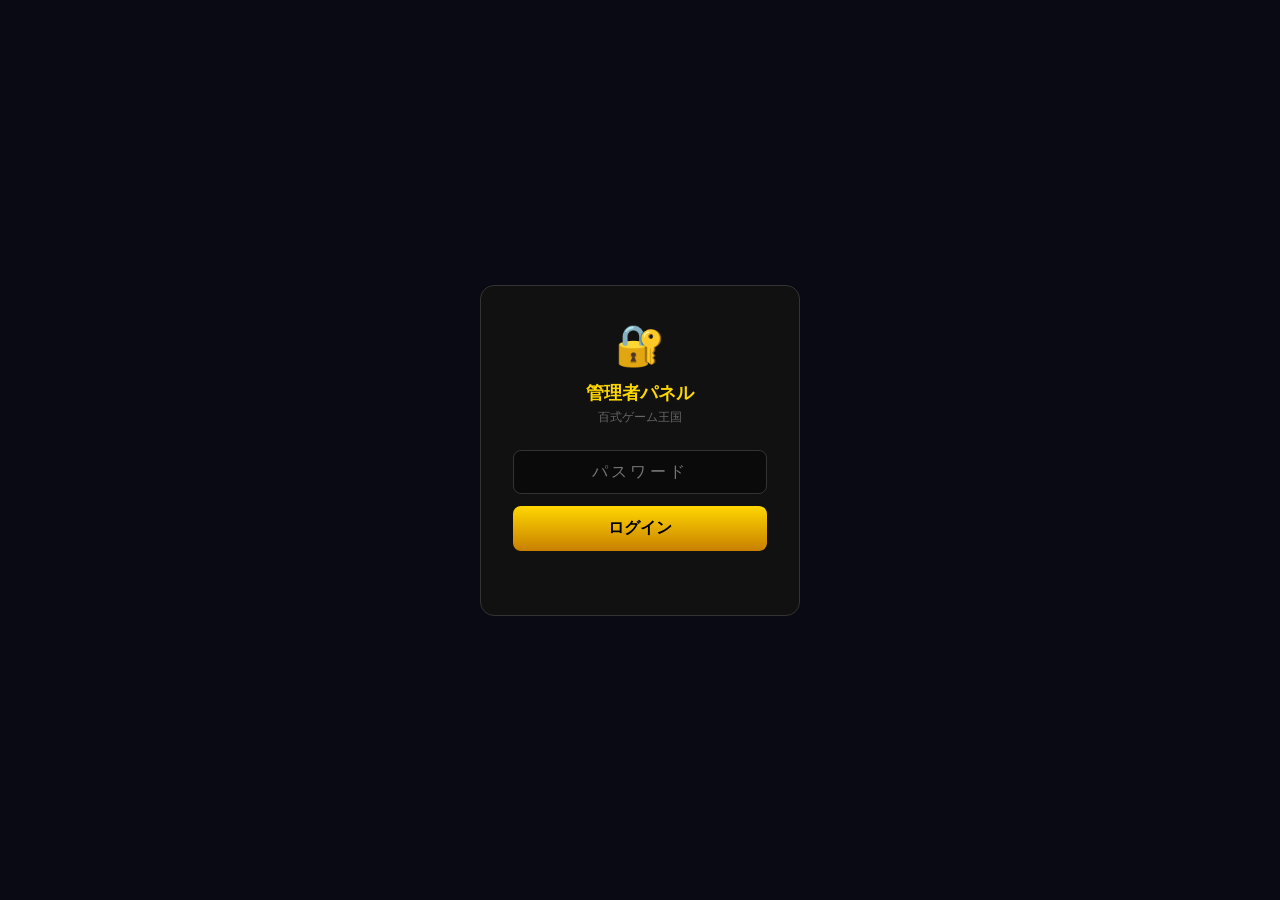
==== admin.html @ 17db84c9 "feat: admin.html 管理者パネル追加" ====
<!DOCTYPE html>
<html lang="ja">
<head>
<meta charset="UTF-8">
<meta name="viewport" content="width=device-width,initial-scale=1.0">
<title>管理者パネル | 百式ゲーム王国</title>
<style>
*{box-sizing:border-box;margin:0;padding:0}
body{background:#0a0a14;color:#ccc;font-family:'Segoe UI',sans-serif;min-height:100vh}
.header{background:linear-gradient(90deg,#1a1a2e,#16213e);border-bottom:2px solid #FFD700;padding:14px 20px;display:flex;align-items:center;gap:12px}
.header-title{font-size:20px;font-weight:700;color:#FFD700}
.header-sub{font-size:12px;color:#888}
.logout-btn{margin-left:auto;padding:6px 14px;background:rgba(255,80,80,.15);border:1px solid rgba(255,80,80,.3);color:#ff8888;border-radius:6px;cursor:pointer;font-size:13px}
.container{max-width:900px;margin:0 auto;padding:20px}

/* Login */
#login-screen{display:flex;align-items:center;justify-content:center;min-height:100vh}
.login-box{background:#111;border:1px solid #333;border-radius:14px;padding:36px 32px;width:320px;text-align:center}
.login-logo{font-size:40px;margin-bottom:12px}
.login-title{font-size:18px;font-weight:700;color:#FFD700;margin-bottom:4px}
.login-sub{font-size:12px;color:#666;margin-bottom:24px}
.login-input{width:100%;background:#0a0a0a;border:1px solid #333;border-radius:8px;padding:12px 14px;color:#fff;font-size:16px;text-align:center;letter-spacing:.2em;margin-bottom:12px}
.login-input:focus{outline:none;border-color:#FFD700}
.login-btn{width:100%;padding:12px;background:linear-gradient(180deg,#FFD700,#c88000);border:none;border-radius:8px;color:#000;font-weight:700;font-size:16px;cursor:pointer}
.login-err{color:#ff6666;font-size:13px;margin-top:8px;min-height:20px}

/* Main */
#main-screen{display:none}
.tab-bar{display:flex;gap:4px;margin-bottom:20px;border-bottom:1px solid #222;padding-bottom:0}
.tab{padding:10px 18px;cursor:pointer;font-size:14px;font-weight:600;color:#888;border-bottom:2px solid transparent;margin-bottom:-1px}
.tab.active{color:#FFD700;border-bottom-color:#FFD700}
.tab-panel{display:none}
.tab-panel.active{display:block}

/* Cards */
.card{background:#111;border:1px solid #222;border-radius:10px;padding:16px;margin-bottom:14px}
.card-title{font-size:13px;font-weight:700;color:#888;letter-spacing:.08em;text-transform:uppercase;margin-bottom:12px}

/* Table */
.tbl{width:100%;border-collapse:collapse;font-size:14px}
.tbl th{background:#0a0a0a;color:#888;font-size:11px;letter-spacing:.08em;padding:8px 10px;text-align:left;border-bottom:1px solid #222}
.tbl td{padding:10px;border-bottom:1px solid #1a1a1a;vertical-align:middle}
.tbl tr:hover td{background:rgba(255,255,255,.03)}
.badge{display:inline-block;padding:2px 8px;border-radius:4px;font-size:11px;font-weight:700}
.badge-green{background:rgba(0,200,60,.15);color:#00cc44;border:1px solid rgba(0,200,60,.3)}
.badge-gold{background:rgba(255,215,0,.15);color:#FFD700;border:1px solid rgba(255,215,0,.3)}

/* Inputs */
.inp{background:#0a0a0a;border:1px solid #333;border-radius:6px;padding:8px 10px;color:#fff;font-size:14px;width:100%}
.inp:focus{outline:none;border-color:#FFD700}
.btn{padding:8px 16px;border:none;border-radius:6px;cursor:pointer;font-size:13px;font-weight:700}
.btn-primary{background:linear-gradient(180deg,#00cc44,#009933);color:#fff}
.btn-danger{background:rgba(255,80,80,.15);border:1px solid rgba(255,80,80,.3);color:#ff8888}
.btn-gold{background:linear-gradient(180deg,#FFD700,#c88000);color:#000}
.btn-sm{padding:5px 12px;font-size:12px}

.medal-row{display:flex;gap:8px;align-items:center}
.medal-inp{width:90px}
.status-msg{margin-top:10px;padding:8px 12px;border-radius:6px;font-size:13px;display:none}
.status-msg.ok{display:block;background:rgba(0,200,60,.1);border:1px solid rgba(0,200,60,.3);color:#00cc44}
.status-msg.err{display:block;background:rgba(255,80,80,.1);border:1px solid rgba(255,80,80,.3);color:#ff8888}

.stat-grid{display:grid;grid-template-columns:repeat(3,1fr);gap:12px;margin-bottom:16px}
.stat-box{background:#0a0a0a;border:1px solid #222;border-radius:8px;padding:12px;text-align:center}
.stat-n{font-size:28px;font-weight:700;color:#FFD700;font-family:Oswald,sans-serif}
.stat-l{font-size:11px;color:#666;margin-top:2px}
.loading{color:#888;font-size:13px;padding:20px;text-align:center}

.reset-section{border-top:1px solid #222;margin-top:16px;padding-top:16px}
</style>
</head>
<body>

<!-- ログイン画面 -->
<div id="login-screen">
  <div class="login-box">
    <div class="login-logo">🔐</div>
    <div class="login-title">管理者パネル</div>
    <div class="login-sub">百式ゲーム王国</div>
    <input class="login-input" id="pw-input" type="password" placeholder="パスワード" onkeydown="if(event.key==='Enter')doLogin()">
    <button class="login-btn" onclick="doLogin()">ログイン</button>
    <div class="login-err" id="login-err"></div>
  </div>
</div>

<!-- メイン画面 -->
<div id="main-screen">
  <div class="header">
    <div>
      <div class="header-title">🔧 管理者パネル</div>
      <div class="header-sub">百式ゲーム王国</div>
    </div>
    <button class="logout-btn" onclick="doLogout()">ログアウト</button>
  </div>
  <div class="container">
    <div class="tab-bar">
      <div class="tab active" onclick="switchTab('users',this)">👤 ユーザー管理</div>
      <div class="tab" onclick="switchTab('rankings',this)">🏆 ランキング</div>
    2 <div class="tab" onclick="switchTab('stats',this)">📊 統計</div>
    </div>

    <!-- ユーザー管理 -->
    <div class="tab-panel active" id="tab-users">
      <div class="card">
        <div class="card-title">登録ユーザー一覧</div>
        <div id="users-list" class="loading">読み込み中...</div>
      </div>
      <div class="card">
        <div class="card-title">メダル付与 / 新規ユーザー作成</div>
        <div style="display:grid;grid-template-columns:1fr 1fr;gap:12px">
          <div>
            <label style="font-size:12px;color:#888;display:block;margin-bottom:4px">ユーザー選択</label>
            <select class="inp" id="target-user" style="width:100%"><option value="">-- 選択 --</option></select>
          </div>
          <div>
            <label style="font-size:12px;color:#888;display:block;margin-bottom:4px">メダル追加量</label>
            <div class="medal-row">
              <input class="inp medal-inp" id="medal-amount" type="number" value="100" min="1">
              <button class="btn btn-gold" onclick="addMedals()">追加</button>
              <button class="btn btn-danger btn-sm" onclick="setMedals()">セット</button>
            </div>
          </div>
        </div>
        <div class="status-msg" id="medal-status"></div>
        <div style="border-top:1px solid #222;margin-top:16px;padding-top:14px">
          <div style="font-size:12px;color:#888;margin-bottom:8px">新規ユーザー作成</div>
          <div style="display:flex;gap:8px;flex-wrap:wrap">
            <input class="inp" id="new-name" placeholder="名前" style="width:130px">
            <input class="inp" id="new-pin" placeholder="PIN (4桁)" maxlength="4" style="width:100px">
            <input class="inp" id="new-medals" type="number" value="100" placeholder="初期メダル" style="width:110px">
            <button class="btn btn-primary" onclick="createUser()">作成</button>
          </div>
          <div class="status-msg" id="create-status"></div>
        </div>
      </div>
    </div>

    <!-- ランキング -->
    <div class="tab-panel" id="tab-rankings">
      <div class="card">
        <div class="card-title">じゃんけんランキング（rankings テーブル）</div>
        <div id="rank-list" class="loading">読み込み中...</div>
        <div class="reset-section">
          <button class="btn btn-danger" onclick="resetRankings()">🗑️ ランキング全リセット</button>
          <span style="font-size:12px;color:#666;margin-left:10px">※ 元に戻せません</span>
          <div class="status-msg" id="rank-status"></div>
        </div>
      </div>
    </div>

    <!-- 統計 -->
    <div class="tab-panel" id="tab-stats">
      <div class="card">
        <div class="card-title">全体統計</div>
        <div class="stat-grid" id="stat-grid">
          <div class="stat-box"><div class="stat-n" id="stat-users">-</div><div class="stat-l">登録ユーザー数</div></div>
          <div class="stat-box"><div class="stat-n" id="stat-medals">-</div><div class="stat-l">総メダル数</div></div>
          <div class="stat-box"><div class="stat-n" id="stat-ranks">-</div><div class="stat-l">ランキング件数</div></div>
        </div>
      </div>
    </div>
  </div>
</div>

<script>
const SB='https://gtzfcoiowdnyjvwikxku.supabase.co';
const KEY='eyJhbGciOiJIUzI1NiIsInR5cCI6IkpXVCJ9.eyJpc3MiOiJzdXBhYmFzZSIsInJlZiI6Imd0emZjb2lvd2RueWp2d2lreGt1Iiwicm9sZSI6ImFub24iLCJpYXQiOjE3NzQ1ODk3MTksImV4cCI6MjA5MDE2NTcxOX0.aET6tP6-JUyRuwFOrPa-xn0RofVX4o3gRCPBm13Dbvg';
const H={'apikey':KEY,'Authorization':'Bearer '+KEY,'Content-Type':'application/json','Accept':'application/json'};
const ADMIN_PW='hyaku2025admin';

let _users=[];

function sbFetch(path,opts){
  return fetch(SB+'/rest/v1/'+path,{headers:{...H,...(opts&&opts.headers?opts.headers:{})},method:opts&&opts.method||'GET',body:opts&&opts.body}).then(r=>{if(!r.ok&&r.status!==204)throw r.status;return r.status===204?null:r.json();});
}

function doLogin(){
  const pw=document.getElementById('pw-input').value;
  if(pw===ADMIN_PW){
    sessionStorage.setItem('admin_ok','1');
    document.getElementById('login-screen').style.display='none';
    document.getElementById('main-screen').style.display='block';
    loadAll();
  }else{
    document.getElementById('login-err').textContent='パスワードが違います';
    document.getElementById('pw-input').value='';
  }
}
function doLogout(){sessionStorage.removeItem('admin_ok');location.reload();}

function switchTab(name,el){
  document.querySelectorAll('.tab').forEach(t=>t.classList.remove('active'));
  document.querySelectorAll('.tab-panel').forEach(p=>p.classList.remove('active'));
  el.classList.add('active');
  document.getElementById('tab-'+name).classList.add('active');
  if(name==='rankings')loadRankings();
  if(name==='stats')loadStats();
}

function showMsg(id,msg,ok){
  const el=document.getElementById(id);
  el.textContent=msg;el.className='status-msg '+(ok?'ok':'err');
  setTimeout(()=>{el.className='status-msg';},3500);
}

async function loadAll(){
  await loadUsers();
  loadRankings();
  loadStats();
}

async function loadUsers(){
  const el=document.getElementById('users-list');
  try{
    _users=await sbFetch('game_users?select=*&order=created_at.asc');
    // セレクトを更新
    const sel=document.getElementById('target-user');
    sel.innerHTML='<option value="">-- 選択 --</option>';
    _users.forEach(u=>{const o=document.createElement('option');o.value=u.id;o.textContent=u.name+' (現在'+u.medals+'枚)';sel.appendChild(o);});
    // テーブル表示
    if(!_users||!_users.length){el.innerHTML='<div class="loading">ユーザーなし</div>';return;}
    el.innerHTML=`<table class="tbl">
      <tr><th>ID</th><th>名前</th><th>PIN</th><th>メダル</th><th>登録日</th><th>操作</th></tr>
      ${_users.map(u=>`<tr>
        <td><span class="badge badge-gold">#${u.id}</span></td>
        <td><b style="color:#fff">${esc(u.name)}</b></td>
        <td><span style="color:#666;font-family:monospace">${u.pin||'-'}</span></td>
        <td><span class="badge badge-green">🪙 ${u.medals}枚</span></td>
        <td style="color:#666;font-size:12px">${new Date(u.created_at).toLocaleDateString('ja-JP')}</td>
        <td><button class="btn btn-danger btn-sm" onclick="deleteUser(${u.id},'${esc(u.name)}')">削除</button></td>
      </tr>`).join('')}
    </table>`;
  }catch(e){el.innerHTML='<div class="loading" style="color:#f88">取得エラー</div>';}
}

async function addMedals(){
  const uid=document.getElementById('target-user').value;
  const amt=parseInt(document.getElementById('medal-amount').value)||0;
  if(!uid){showMsg('medal-status','ユーザーを選択してください',false);return;}
  if(amt<=0){showMsg('medal-status','枚数を正しく入力してください',false);return;}
  const user=_users.find(u=>String(u.id)===uid);
  if(!user)return;
  const newMedals=(user.medals||0)+amt;
  try{
    await sbFetch('game_users?id=eq.'+uid,{method:'PATCH',headers:{'Prefer':'return=minimal'},body:JSON.stringify({medals:newMedals})});
    showMsg('medal-status',user.name+'に'+amt+'枚追加 → 計'+newMedals+'枚',true);
    loadUsers();
  }catch(e){showMsg('medal-status','エラーが発生しました',false);}
}

async function setMedals(){
  const uid=document.getElementById('target-user').value;
  const amt=parseInt(document.getElementById('medal-amount').value);
  if(!uid){showMsg('medal-status','ユーザーを選択してください',false);return;}
  if(isNaN(amt)||amt<0){showMsg('medal-status','枚数を入力してください',false);return;}
  const user=_users.find(u=>String(u.id)===uid);
  if(!user)return;
  if(!confirm(user.name+'のメダルを'+amt+'枚にセットしますか？'))return;
  try{
    await sbFetch('game_users?id=eq.'+uid,{method:'PATCH',headers:{'Prefer':'return=minimal'},body:JSON.stringify({medals:amt})});
    showMsg('medal-status',user.name+'のメダルを'+amt+'枚にセット完ĺ�',true);
    loadUsers();
  }catch(e){showMsg('medal-status','エラーが発生しました',false);}
}

async function createUser(){
  const name=document.getElementById('new-name').value.trim();
  const pin=document.getElementById('new-pin').value.trim();
  const medals=parseInt(document.getElementById('new-medals').value)||0;
  if(!name||!pin){showMsg('create-status','名前とPINを入力してください',false);return;}
  if(pin.length!==4){showMsg('create-status','PINは4桁で入力してください',false);return;}
  try{
    await sbFetch('game_users',{method:'POST',headers:{'Prefer':'return=minimal'},body:JSON.stringify({name,pin,medals})});
    showMsg('create-status',name+'を作成しました（'+medals+'枚）',true);
    document.getElementById('new-name').value='';
    document.getElementById('new-pin').value='';
    loadUsers();
  }catch(e){showMsg('create-status','作成エラー（名前重複の可能性）',false);}
}

async function deleteUser(id,name){
  if(!confirm(name+'を削除しますか？\nこの操作は元に戻せません。'))return;
  try{
    await sbFetch('game_users?id=eq.'+id,{method:'DELETE',headers:{'Prefer':'return=minimal'}});
    showMsg('medal-status',name+'を削除しました',true);
    loadUsers();
  }catch(e){showMsg('medal-status','削除エラー',false);}
}

async function loadRankings(){
  const el=document.getElementById('rank-list');
  el.innerHTML='<div class="loading">読み込み中...</div>';
  try{
    const data=await sbFetch('rankings?select=*&order=score.desc&limit=50');
    if(!data||!data.length){el.innerHTML='<div class="loading">ランキングデータなし</div>';return;}
    el.innerHTML<`<table class="tbl">
      <tr><th>順位</th><th>名前</th><th>スコア</th><th>日時</th></tr>
      ${data.map((r,i)=>`<tr>
        <td>${i===0?'🥇':i===1?'🥈':i===2?'🥉':(i+1)+'位'}</td>
        <td>${esc(r.name)}</td>
        <td><b style="color:#00FF41">🪙 ${r.score.toLocaleString()}枚</b></td>
        <td style="color:#666;font-size:12px">${new Date(r.created_at).toLocaleString('ja-JP')}</td>
      </tr>`).join('')}
    </table>`;
  }catch(e){el.innerHTML='<div class="loading" style="color:#f88">取得エラー</div>';}
}

async function resetRankings(){
  if(!confirm('ランキングを全件削除しますか？\nこの操作は元に戻せません。'))return;
  try{
    await sbFetch('rankings?id=gte.0',{method:'DELETE',headers:{'Prefer':'return=minimal'}});
    showMsg('rank-status','ランキングをリセットしました',true);
    loadRankings();loadStats();
  }catch(e){showMsg('rank-status','削除エラー',false);}
}

async function loadStats(){
  try{
    const [users,ranks]=await Promise.all([
      sbFetch('game_users?select=medals'),
      sbFetch('rankings?select=id')
    ]);
    document.getElementById('stat-users').textContent=users?users.length:0;
    document.getElementById('stat-medals').textContent=users?(users.reduce((s,u)=>s+(u.medals||0),0)).toLocaleString():0;
    document.getElementById('stat-ranks').textContent=ranks?ranks.length:0;
  }catch(e){}
}

function esc(s){return String(s).replace(/&/g,'&amp;').replace(/</g,'&lt;').replace(/>/g,'&gt;');}

// 既にログイン済みなら直接表示
if(sessionStorage.getItem('admin_ok')==='1'){
  document.getElementById('login-screen').style.display='none';
  document.getElementById('main-screen').style.display='block';
  loadAll();
}
</script>
</body>
</html>
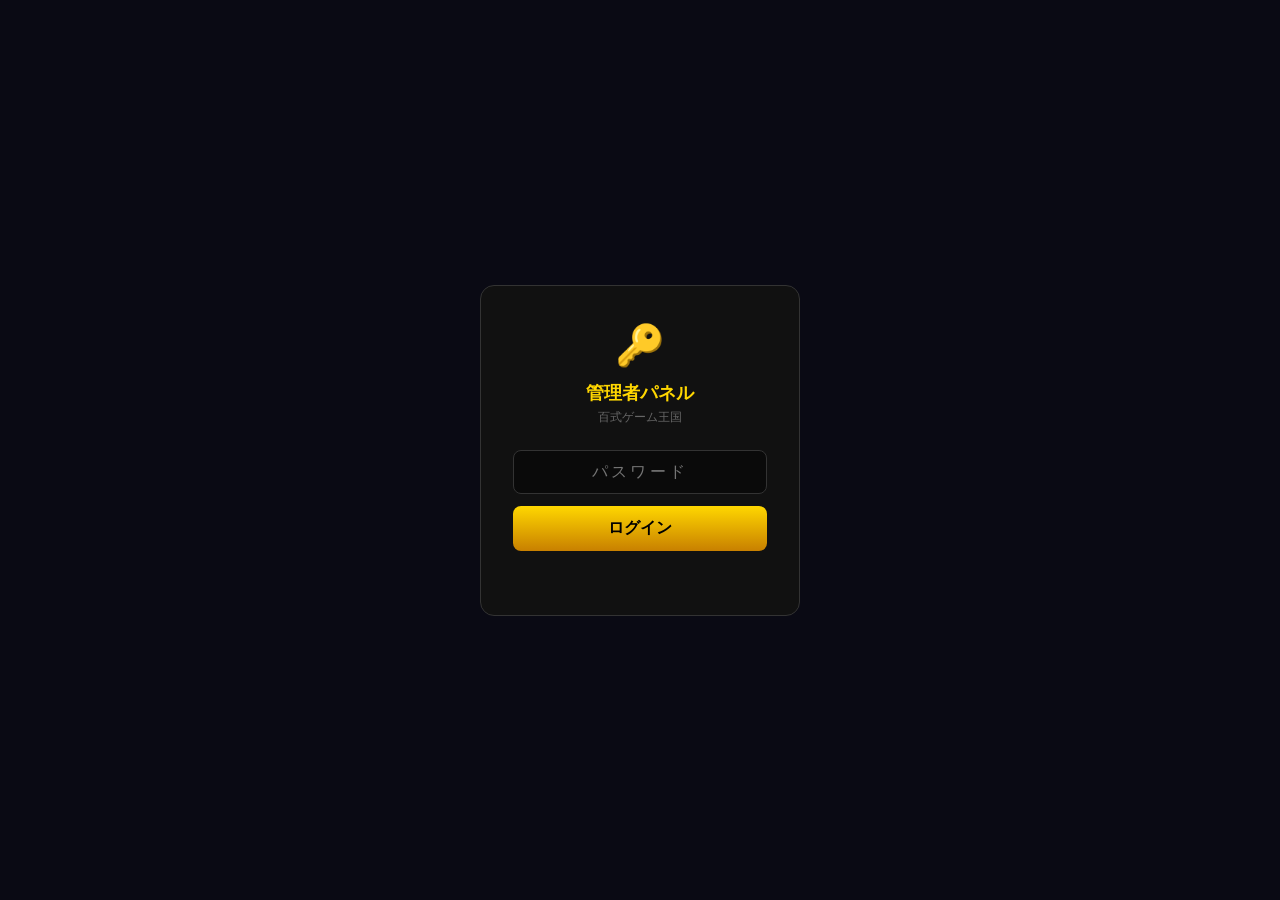
==== commit 16bdc228: "🏆 管理画面：ゲーム別ランキング削除機能追加" ====
--- a/admin.html
+++ b/admin.html
@@ -12,8 +12,6 @@
 .header-sub{font-size:12px;color:#888}
 .logout-btn{margin-left:auto;padding:6px 14px;background:rgba(255,80,80,.15);border:1px solid rgba(255,80,80,.3);color:#ff8888;border-radius:6px;cursor:pointer;font-size:13px}
 .container{max-width:900px;margin:0 auto;padding:20px}
-
-/* Login */
 #login-screen{display:flex;align-items:center;justify-content:center;min-height:100vh}
 .login-box{background:#111;border:1px solid #333;border-radius:14px;padding:36px 32px;width:320px;text-align:center}
 .login-logo{font-size:40px;margin-bottom:12px}
@@ -23,20 +21,14 @@
 .login-input:focus{outline:none;border-color:#FFD700}
 .login-btn{width:100%;padding:12px;background:linear-gradient(180deg,#FFD700,#c88000);border:none;border-radius:8px;color:#000;font-weight:700;font-size:16px;cursor:pointer}
 .login-err{color:#ff6666;font-size:13px;margin-top:8px;min-height:20px}
-
-/* Main */
 #main-screen{display:none}
 .tab-bar{display:flex;gap:4px;margin-bottom:20px;border-bottom:1px solid #222;padding-bottom:0}
 .tab{padding:10px 18px;cursor:pointer;font-size:14px;font-weight:600;color:#888;border-bottom:2px solid transparent;margin-bottom:-1px}
 .tab.active{color:#FFD700;border-bottom-color:#FFD700}
 .tab-panel{display:none}
 .tab-panel.active{display:block}
-
-/* Cards */
 .card{background:#111;border:1px solid #222;border-radius:10px;padding:16px;margin-bottom:14px}
 .card-title{font-size:13px;font-weight:700;color:#888;letter-spacing:.08em;text-transform:uppercase;margin-bottom:12px}
-
-/* Table */
 .tbl{width:100%;border-collapse:collapse;font-size:14px}
 .tbl th{background:#0a0a0a;color:#888;font-size:11px;letter-spacing:.08em;padding:8px 10px;text-align:left;border-bottom:1px solid #222}
 .tbl td{padding:10px;border-bottom:1px solid #1a1a1a;vertical-align:middle}
@@ -44,8 +36,6 @@
 .badge{display:inline-block;padding:2px 8px;border-radius:4px;font-size:11px;font-weight:700}
 .badge-green{background:rgba(0,200,60,.15);color:#00cc44;border:1px solid rgba(0,200,60,.3)}
 .badge-gold{background:rgba(255,215,0,.15);color:#FFD700;border:1px solid rgba(255,215,0,.3)}
-
-/* Inputs */
 .inp{background:#0a0a0a;border:1px solid #333;border-radius:6px;padding:8px 10px;color:#fff;font-size:14px;width:100%}
 .inp:focus{outline:none;border-color:#FFD700}
 .btn{padding:8px 16px;border:none;border-radius:6px;cursor:pointer;font-size:13px;font-weight:700}
@@ -53,19 +43,16 @@
 .btn-danger{background:rgba(255,80,80,.15);border:1px solid rgba(255,80,80,.3);color:#ff8888}
 .btn-gold{background:linear-gradient(180deg,#FFD700,#c88000);color:#000}
 .btn-sm{padding:5px 12px;font-size:12px}
-
 .medal-row{display:flex;gap:8px;align-items:center}
 .medal-inp{width:90px}
 .status-msg{margin-top:10px;padding:8px 12px;border-radius:6px;font-size:13px;display:none}
 .status-msg.ok{display:block;background:rgba(0,200,60,.1);border:1px solid rgba(0,200,60,.3);color:#00cc44}
 .status-msg.err{display:block;background:rgba(255,80,80,.1);border:1px solid rgba(255,80,80,.3);color:#ff8888}
-
 .stat-grid{display:grid;grid-template-columns:repeat(3,1fr);gap:12px;margin-bottom:16px}
 .stat-box{background:#0a0a0a;border:1px solid #222;border-radius:8px;padding:12px;text-align:center}
 .stat-n{font-size:28px;font-weight:700;color:#FFD700;font-family:Oswald,sans-serif}
 .stat-l{font-size:11px;color:#666;margin-top:2px}
 .loading{color:#888;font-size:13px;padding:20px;text-align:center}
-
 .reset-section{border-top:1px solid #222;margin-top:16px;padding-top:16px}
 </style>
 </head>
@@ -74,7 +61,7 @@
 <!-- ログイン画面 -->
 <div id="login-screen">
   <div class="login-box">
-    <div class="login-logo">🔐</div>
+    <div class="login-logo">🔑</div>
     <div class="login-title">管理者パネル</div>
     <div class="login-sub">百式ゲーム王国</div>
     <input class="login-input" id="pw-input" type="password" placeholder="パスワード" onkeydown="if(event.key==='Enter')doLogin()">
@@ -87,7 +74,7 @@
 <div id="main-screen">
   <div class="header">
     <div>
-      <div class="header-title">🔧 管理者パネル</div>
+      <div class="header-title">🔑 管理者パネル</div>
       <div class="header-sub">百式ゲーム王国</div>
     </div>
     <button class="logout-btn" onclick="doLogout()">ログアウト</button>
@@ -96,24 +83,24 @@
     <div class="tab-bar">
       <div class="tab active" onclick="switchTab('users',this)">👤 ユーザー管理</div>
       <div class="tab" onclick="switchTab('rankings',this)">🏆 ランキング</div>
-    2 <div class="tab" onclick="switchTab('stats',this)">📊 統計</div>
+      <div class="tab" onclick="switchTab('stats',this)">📊 統計</div>
     </div>
 
     <!-- ユーザー管理 -->
     <div class="tab-panel active" id="tab-users">
       <div class="card">
-        <div class="card-title">登録ユーザー一覧</div>
+        <div class="card-title">ユーザー一覧</div>
         <div id="users-list" class="loading">読み込み中...</div>
       </div>
       <div class="card">
-        <div class="card-title">メダル付与 / 新規ユーザー作成</div>
+        <div class="card-title">メダル追加 / 新規ユーザー作成</div>
         <div style="display:grid;grid-template-columns:1fr 1fr;gap:12px">
           <div>
             <label style="font-size:12px;color:#888;display:block;margin-bottom:4px">ユーザー選択</label>
             <select class="inp" id="target-user" style="width:100%"><option value="">-- 選択 --</option></select>
           </div>
           <div>
-            <label style="font-size:12px;color:#888;display:block;margin-bottom:4px">メダル追加量</label>
+            <label style="font-size:12px;color:#888;display:block;margin-bottom:4px">メダル操作数</label>
             <div class="medal-row">
               <input class="inp medal-inp" id="medal-amount" type="number" value="100" min="1">
               <button class="btn btn-gold" onclick="addMedals()">追加</button>
@@ -138,11 +125,25 @@
     <!-- ランキング -->
     <div class="tab-panel" id="tab-rankings">
       <div class="card">
-        <div class="card-title">じゃんけんランキング（rankings テーブル）</div>
-        <div id="rank-list" class="loading">読み込み中...</div>
+        <div class="card-title">じゃんけんランキング (rankingsテーブル・[pk]なし)</div>
+        <div id="rank-list-jk" class="loading">読み込み中...</div>
+      </div>
+      <div class="card">
+        <div class="card-title">ポーカーランキング (rankingsテーブル・[pk]プレフィックス)</div>
+        <div id="rank-list-pk" class="loading">読み込み中...</div>
         <div class="reset-section">
-          <button class="btn btn-danger" onclick="resetRankings()">🗑️ ランキング全リセット</button>
-          <span style="font-size:12px;color:#666;margin-left:10px">※ 元に戻せません</span>
+          <button class="btn btn-danger" onclick="resetRankings()">🔥 全ランキングリセット</button>
+        <div style="margin-top:16px">
+          <div style="font-size:13px;font-weight:700;color:#ffd040;margin-bottom:8px">🎮 ゲーム別ランキング削除</div>
+          <div style="display:flex;flex-wrap:wrap;gap:8px">
+            <button class="btn btn-sm btn-danger" onclick="deleteGameRankings('janken','じゃんけん')">🪨 じゃんけん</button>
+            <button class="btn btn-sm btn-danger" onclick="deleteGameRankings('slot','スロット')">🎰 スロット</button>
+            <button class="btn btn-sm btn-danger" onclick="deleteGameRankings('poker','ポーカー')">🃏 ポーカー</button>
+            <button class="btn btn-sm btn-danger" onclick="deleteGameRankings('quiz','クイズ')">🧙 クイズ</button>
+          </div>
+          <div id="deleteRankMsg" style="margin-top:8px;font-size:13px"></div>
+        </div>
+          <span style="font-size:12px;color:#666;margin-left:10px">… 元に戻せません</span>
           <div class="status-msg" id="rank-status"></div>
         </div>
       </div>
@@ -151,10 +152,10 @@
     <!-- 統計 -->
     <div class="tab-panel" id="tab-stats">
       <div class="card">
-        <div class="card-title">全体統計</div>
+        <div class="card-title">現状統計</div>
         <div class="stat-grid" id="stat-grid">
           <div class="stat-box"><div class="stat-n" id="stat-users">-</div><div class="stat-l">登録ユーザー数</div></div>
-          <div class="stat-box"><div class="stat-n" id="stat-medals">-</div><div class="stat-l">総メダル数</div></div>
+          <div class="stat-box"><div class="stat-n" id="stat-medals">-</div><div class="stat-l">総メダル流通数</div></div>
           <div class="stat-box"><div class="stat-n" id="stat-ranks">-</div><div class="stat-l">ランキング件数</div></div>
         </div>
       </div>
@@ -182,7 +183,7 @@
     document.getElementById('main-screen').style.display='block';
     loadAll();
   }else{
-    document.getElementById('login-err').textContent='パスワードが違います';
+    document.getElementById('login-err').textContent='パスワードが正しくありません';
     document.getElementById('pw-input').value='';
   }
 }
@@ -205,20 +206,19 @@
 
 async function loadAll(){
   await loadUsers();
-  loadRankings();
   loadStats();
 }
 
 async function loadUsers(){
   const el=document.getElementById('users-list');
   try{
-    _users=await sbFetch('game_users?select=*&order=created_at.asc');
-    // セレクトを更新
+    const all=await sbFetch('game_users?select=*&order=created_at.asc');
+    // _del_プレフィックスを除外
+    _users=(all||[]).filter(u=>!u.name.startsWith('_del_'));
     const sel=document.getElementById('target-user');
     sel.innerHTML='<option value="">-- 選択 --</option>';
     _users.forEach(u=>{const o=document.createElement('option');o.value=u.id;o.textContent=u.name+' (現在'+u.medals+'枚)';sel.appendChild(o);});
-    // テーブル表示
-    if(!_users||!_users.length){el.innerHTML='<div class="loading">ユーザーなし</div>';return;}
+    if(!_users.length){el.innerHTML='<div class="loading">ユーザーなし</div>';return;}
     el.innerHTML=`<table class="tbl">
       <tr><th>ID</th><th>名前</th><th>PIN</th><th>メダル</th><th>登録日</th><th>操作</th></tr>
       ${_users.map(u=>`<tr>
@@ -227,7 +227,7 @@
         <td><span style="color:#666;font-family:monospace">${u.pin||'-'}</span></td>
         <td><span class="badge badge-green">🪙 ${u.medals}枚</span></td>
         <td style="color:#666;font-size:12px">${new Date(u.created_at).toLocaleDateString('ja-JP')}</td>
-        <td><button class="btn btn-danger btn-sm" onclick="deleteUser(${u.id},'${esc(u.name)}')">削除</button></td>
+        <td><button class="btn btn-danger btn-sm" onclick="deleteUser(${u.id},'${esc(u.name)}')">無効化</button></td>
       </tr>`).join('')}
     </table>`;
   }catch(e){el.innerHTML='<div class="loading" style="color:#f88">取得エラー</div>';}
@@ -236,7 +236,7 @@
 async function addMedals(){
   const uid=document.getElementById('target-user').value;
   const amt=parseInt(document.getElementById('medal-amount').value)||0;
-  if(!uid){showMsg('medal-status','ユーザーを選択してください',false);return;}
+  if(!uid){showMsg('medal-status','ユーザーを選んでください',false);return;}
   if(amt<=0){showMsg('medal-status','枚数を正しく入力してください',false);return;}
   const user=_users.find(u=>String(u.id)===uid);
   if(!user)return;
@@ -251,14 +251,14 @@
 async function setMedals(){
   const uid=document.getElementById('target-user').value;
   const amt=parseInt(document.getElementById('medal-amount').value);
-  if(!uid){showMsg('medal-status','ユーザーを選択してください',false);return;}
+  if(!uid){showMsg('medal-status','ユーザーを選んでください',false);return;}
   if(isNaN(amt)||amt<0){showMsg('medal-status','枚数を入力してください',false);return;}
   const user=_users.find(u=>String(u.id)===uid);
   if(!user)return;
   if(!confirm(user.name+'のメダルを'+amt+'枚にセットしますか？'))return;
   try{
     await sbFetch('game_users?id=eq.'+uid,{method:'PATCH',headers:{'Prefer':'return=minimal'},body:JSON.stringify({medals:amt})});
-    showMsg('medal-status',user.name+'のメダルを'+amt+'枚にセット完ĺ�',true);
+    showMsg('medal-status',user.name+'のメダルを'+amt+'枚にセット完了',true);
     loadUsers();
   }catch(e){showMsg('medal-status','エラーが発生しました',false);}
 }
@@ -279,46 +279,91 @@
 }
 
 async function deleteUser(id,name){
-  if(!confirm(name+'を削除しますか？\nこの操作は元に戻せません。'))return;
-  try{
-    await sbFetch('game_users?id=eq.'+id,{method:'DELETE',headers:{'Prefer':'return=minimal'}});
-    showMsg('medal-status',name+'を削除しました',true);
+  if(!confirm(name+'を無効化しますか？\n※物理削除はSupabaseから行ってください'))return;
+  try{
+    await sbFetch('game_users?id=eq.'+id,{method:'PATCH',headers:{'Prefer':'return=minimal'},body:JSON.stringify({name:'_del_'+id,medals:0,pin:'0000'})});
+    showMsg('medal-status',name+'を無効化しました',true);
     loadUsers();
-  }catch(e){showMsg('medal-status','削除エラー',false);}
+  }catch(e){showMsg('medal-status','エラー: '+e,false);}
 }
 
 async function loadRankings(){
-  const el=document.getElementById('rank-list');
-  el.innerHTML='<div class="loading">読み込み中...</div>';
-  try{
-    const data=await sbFetch('rankings?select=*&order=score.desc&limit=50');
-    if(!data||!data.length){el.innerHTML='<div class="loading">ランキングデータなし</div>';return;}
-    el.innerHTML<`<table class="tbl">
+  const RESET='2026-04-02T02:30:00';
+  // じゃんけんランキング（[pk]なし）
+  const eljk=document.getElementById('rank-list-jk');
+  try{
+    const data=await sbFetch('rankings?select=*&name=not.like.%5Bpk%5D*&created_at=gte.'+RESET+'&score=gt.0&order=score.desc&limit=50');
+    if(!data||!data.length){eljk.innerHTML='<div class="loading">ランキングなし</div>';return;}
+    // dedup by name
+    const seen={},deduped=[];
+    data.forEach(r=>{if(!seen[r.name]){seen[r.name]=true;deduped.push(r);}});
+    eljk.innerHTML=`<table class="tbl">
       <tr><th>順位</th><th>名前</th><th>スコア</th><th>日時</th></tr>
-      ${data.map((r,i)=>`<tr>
+      ${deduped.map((r,i)=>`<tr>
         <td>${i===0?'🥇':i===1?'🥈':i===2?'🥉':(i+1)+'位'}</td>
         <td>${esc(r.name)}</td>
         <td><b style="color:#00FF41">🪙 ${r.score.toLocaleString()}枚</b></td>
         <td style="color:#666;font-size:12px">${new Date(r.created_at).toLocaleString('ja-JP')}</td>
       </tr>`).join('')}
     </table>`;
-  }catch(e){el.innerHTML='<div class="loading" style="color:#f88">取得エラー</div>';}
-}
-
-async function resetRankings(){
-  if(!confirm('ランキングを全件削除しますか？\nこの操作は元に戻せません。'))return;
-  try{
-    await sbFetch('rankings?id=gte.0',{method:'DELETE',headers:{'Prefer':'return=minimal'}});
+  }catch(e){eljk.innerHTML='<div class="loading" style="color:#f88">取得エラー</div>';}
+  // ポーカーランキング（[pk]プレフィックス）
+  const elpk=document.getElementById('rank-list-pk');
+  try{
+    const data=await sbFetch('rankings?select=*&name=like.%5Bpk%5D*&created_at=gte.'+RESET+'&score=gt.0&order=score.desc&limit=50');
+    if(!data||!data.length){elpk.innerHTML='<div class="loading">ランキングなし</div>';return;}
+    const seen={},deduped=[];
+    data.forEach(r=>{const nm=r.name.replace(/^\[pk\]/,'');if(!seen[nm]){seen[nm]=true;deduped.push({...r,name:nm});}});
+    elpk.innerHTML=`<table class="tbl">
+      <tr><th>順位</th><th>名前</th><th>スコア</th><th>日時</th></tr>
+      ${deduped.map((r,i)=>`<tr>
+        <td>${i===0?'🥇':i===1?'🥈':i===2?'🥉':(i+1)+'位'}</td>
+        <td>${esc(r.name)}</td>
+        <td><b style="color:#00FF41">🪙 ${r.score.toLocaleString()}枚</b></td>
+        <td style="color:#666;font-size:12px">${new Date(r.created_at).toLocaleString('ja-JP')}</td>
+      </tr>`).join('')}
+    </table>`;
+  }catch(e){elpk.innerHTML='<div class="loading" style="color:#f88">取得エラー</div>';}
+}
+
+async function deleteGameRankings(game, label) {
+  if(!confirm(label + 'のランキングを全件削除しますか？')) return;
+  const msgEl = document.getElementById('deleteRankMsg');
+  msgEl.textContent = '削除中...';
+  msgEl.style.color = '#ffd040';
+  sbFetch('/rest/v1/rankings?game_type=eq.' + game, {method:'DELETE', headers:{'Prefer':'return=minimal'}})
+    .then(r => {
+      if(r.ok || r.status === 204) {
+        msgEl.textContent = '✅ ' + label + 'のランキングを削除しました';
+        msgEl.style.color = '#60ffa0';
+        loadRankings();
+      } else {
+        r.text().then(t => {
+          // game_typeカラムがない場合はgame列で試みる
+          return sbFetch('/rest/v1/rankings?game=eq.' + game, {method:'DELETE', headers:{'Prefer':'return=minimal'}});
+        }).then(r2 => {
+          msgEl.textContent = r2.ok ? '✅ ' + label + 'のランキングを削除しました' : '❌ 削除できませんでした（カラム名を確認）';
+          msgEl.style.color = r2.ok ? '#60ffa0' : '#ff8090';
+          loadRankings();
+        });
+      }
+    })
+    .catch(e => { msgEl.textContent = '❌ ' + e.message; msgEl.style.color = '#ff8090'; });
+}
+function resetRankings(){
+  if(!confirm('ランキングを全件リセットしますか？\nこの操作は元に戻せません。'))return;
+  try{
+    await sbFetch('rankings?id=gte.0',{method:'PATCH',headers:{'Prefer':'return=minimal'},body:JSON.stringify({score:-1})});
     showMsg('rank-status','ランキングをリセットしました',true);
     loadRankings();loadStats();
-  }catch(e){showMsg('rank-status','削除エラー',false);}
+  }catch(e){showMsg('rank-status','エラーが発生しました',false);}
 }
 
 async function loadStats(){
   try{
     const [users,ranks]=await Promise.all([
       sbFetch('game_users?select=medals'),
-      sbFetch('rankings?select=id')
+      sbFetch('rankings?select=id&score=gt.0')
     ]);
     document.getElementById('stat-users').textContent=users?users.length:0;
     document.getElementById('stat-medals').textContent=users?(users.reduce((s,u)=>s+(u.medals||0),0)).toLocaleString():0;
@@ -328,7 +373,7 @@
 
 function esc(s){return String(s).replace(/&/g,'&amp;').replace(/</g,'&lt;').replace(/>/g,'&gt;');}
 
-// 既にログイン済みなら直接表示
+// 起動時にログイン済みなら自動表示
 if(sessionStorage.getItem('admin_ok')==='1'){
   document.getElementById('login-screen').style.display='none';
   document.getElementById('main-screen').style.display='block';
